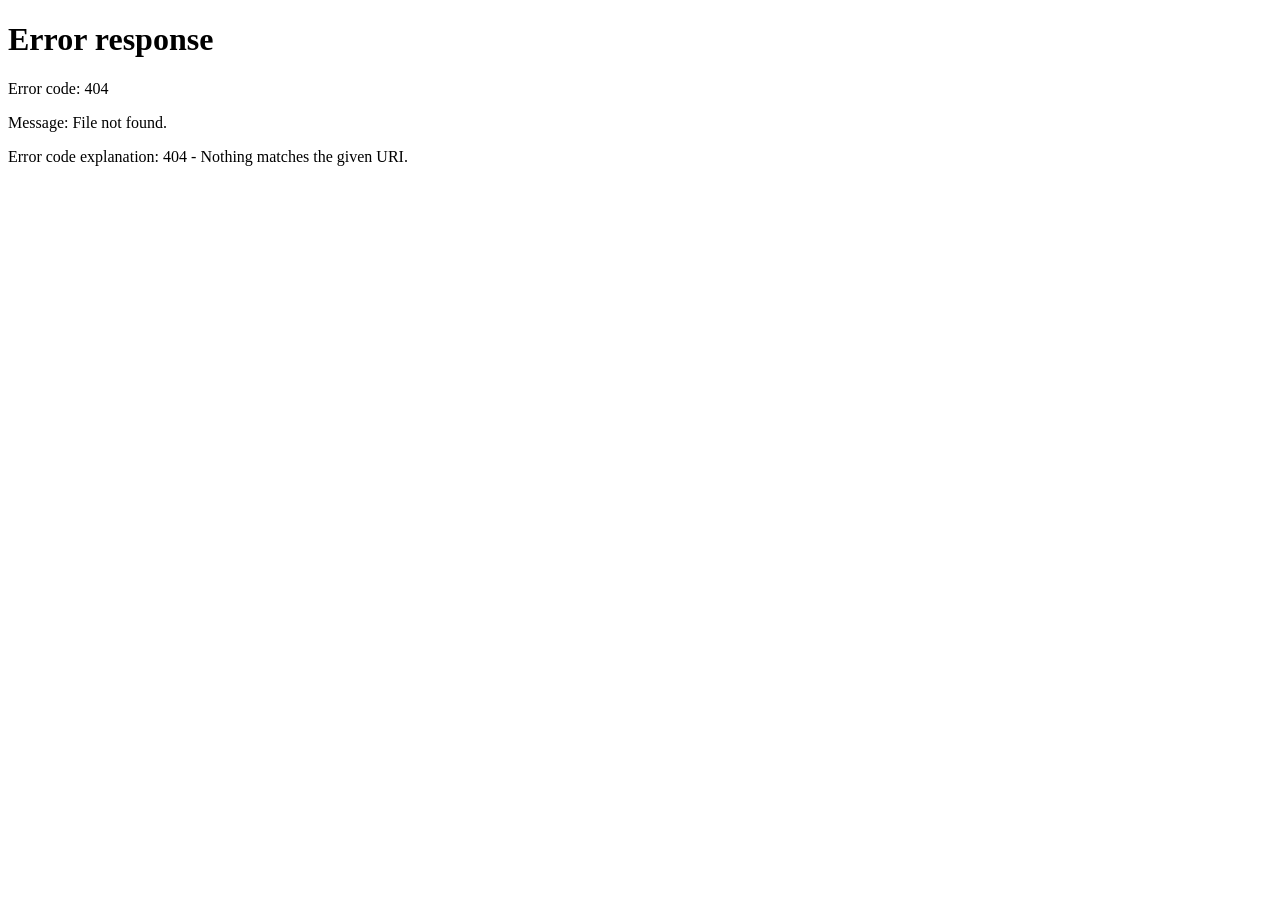
==== src/main/resources/templates/collection.html @ 4d5d4e9e "fix jwt" ====
<!DOCTYPE html>
<html lang="vi" xmlns:th="http://www.thymeleaf.org">
<head>
    <meta charset="UTF-8">
    <title>Chi tiết Collection</title>
    <style>
        body { font-family: -apple-system, BlinkMacSystemFont, "Segoe UI", Roboto, sans-serif; margin: 0; background-color: #f9f9f9; }
        #app { max-width: 900px; margin: 2rem auto; padding: 2rem; background: #fff; border-radius: 8px; box-shadow: 0 4px 12px rgba(0,0,0,0.05); }
        header { display: flex; justify-content: space-between; align-items: center; border-bottom: 2px solid #f0f0f0; padding-bottom: 1rem; }
        header h1 { margin: 0; color: #333; }
        #logoutButton { background: #dc3545; color: white; border: none; padding: 10px 15px; border-radius: 6px; cursor: pointer; font-size: 0.9rem; }

        .page-title { display: flex; justify-content: space-between; align-items: center; margin-top: 2rem; }
        #createFolderBtn { background: #007bff; color: white; border: none; padding: 10px 15px; border-radius: 6px; cursor: pointer; font-size: 0.9rem; }

        #folder-list { list-style: none; padding: 0; }
        #folder-list li a { display: flex; justify-content: space-between; align-items: center; background: #fafafa; border: 1px solid #ddd; padding: 1rem; margin-top: 1rem; border-radius: 6px; text-decoration: none; color: inherit; }
        #folder-list li a:hover { background: #f0f0f0; border-color: #007bff; }
        #folder-list li strong { font-size: 1.1rem; color: #0056b3; }

        #error-message { color: #dc3545; font-weight: bold; margin-top: 1rem; }
        .breadcrumb { font-size: 1.2rem; margin-bottom: 1rem; }
        .breadcrumb a { color: #007bff; text-decoration: none; }
        .breadcrumb span { color: #6c757d; }

        /* CSS cho Modal (Pop-up) */
        .modal { display: none; position: fixed; z-index: 1000; left: 0; top: 0; width: 100%; height: 100%; overflow: auto; background-color: rgba(0,0,0,0.4); }
        .modal-content { background-color: #fefefe; margin: 15% auto; padding: 20px; border: 1px solid #888; width: 80%; max-width: 400px; border-radius: 8px; }
        .close { color: #aaa; float: right; font-size: 28px; font-weight: bold; cursor: pointer; }
        .form-group { margin-bottom: 1rem; }
        .form-group label { display: block; margin-bottom: 5px; }
        .form-group input { width: 95%; padding: 10px; border: 1px solid #ddd; border-radius: 4px; }
        .modal-button { background: #007bff; color: white; padding: 10px 15px; border: none; border-radius: 4px; cursor: pointer; }
    </style>
</head>
<body>

<div id="app">
    <header>
        <h1 id="page-title">...</h1>
        <button id="logoutButton">Đăng xuất</button>
    </header>

    <main>
        <div class="breadcrumb">
            <a href="/">Trang chủ</a> /
            <span id="collection-name-breadcrumb">...</span>
        </div>

        <div class="page-title">
            <h2>Danh sách Folder</h2>
            <button id="createFolderBtn">+ Tạo Folder Mới</button>
        </div>

        <ul id="folder-list">
        </ul>
        <div id="error-message"></div>
    </main>
</div>

<div id="createFolderModal" class="modal">
    <div class="modal-content">
        <span class="close">&times;</span>
        <h2>Tạo Folder Mới</h2>
        <form id="createFolderForm">
            <div class="form-group">
                <label for="folderName">Tên Folder:</label>
                <input type="text" id="folderName" required>
            </div>
            <button type="submit" class="modal-button">Tạo</button>
        </form>
        <div id="modal-error" style="color: red; margin-top: 10px;"></div>
    </div>
</div>

<script>
    const token = localStorage.getItem('jwtToken');
    if (!token) {
        window.location.href = '/login';
    }

    // 1. LẤY THÔNG TIN TỪ URL
    const urlParams = new URLSearchParams(window.location.search);
    const collectionId = urlParams.get('id');
    const collectionName = urlParams.get('name');

    // Lấy các phần tử HTML
    document.getElementById('page-title').textContent = `Collection: ${collectionName}`;
    document.getElementById('collection-name-breadcrumb').textContent = collectionName;

    const folderList = document.getElementById('folder-list');
    const errorDiv = document.getElementById('error-message');
    const logoutButton = document.getElementById('logoutButton');

    // Các phần tử của Modal
    const modal = document.getElementById('createFolderModal');
    const createBtn = document.getElementById('createFolderBtn');
    const closeBtn = document.querySelector('.close');
    const createFolderForm = document.getElementById('createFolderForm');
    const folderNameInput = document.getElementById('folderName');
    const modalError = document.getElementById('modal-error');

    // Hàm gọi API (dùng chung)
    async function fetchApi(url, options = {}) {
        const defaultOptions = {
            method: 'GET',
            headers: {
                'Authorization': 'Bearer ' + token,
                'Content-Type': 'application/json'
            }
        };
        const response = await fetch(url, { ...defaultOptions, ...options });
        if (response.status === 401 || response.status === 403) throw new Error('Token không hợp lệ hoặc đã hết hạn.');
        if (!response.ok) {
            const errorText = await response.text();
            throw new Error(errorText || 'Đã xảy ra lỗi.');
        }
        const contentType = response.headers.get("content-type");
        if (contentType && contentType.indexOf("application/json") !== -1) return response.json();
        return response.text();
    }

    // Hàm lấy danh sách folder
    async function loadFolders() {
        if (!collectionId) {
            errorDiv.textContent = "Không tìm thấy Collection ID.";
            return;
        }
        try {
            // 2. GỌI API ĐỂ LẤY FOLDERS
            const folders = await fetchApi(`/folders/by-collection/${collectionId}`);
            displayFolders(folders);
        } catch (error) {
            handleAuthError(error);
        }
    }

    // Hàm hiển thị folder lên HTML
    function displayFolders(folders) {
    folderList.innerHTML = '';
        if (folders.length === 0) {
            folderList.innerHTML = '<li>Collection này chưa có folder nào.</li>';
            return;
        }
        for (const folder of folders) {
            const li = document.createElement('li');
            const a = document.createElement('a');

            // SỬA DÒNG NÀY:
            // Thêm &collectionId=${collectionId} để truyền ID collection sang trang sau
            a.href = `/folder?id=${folder.id}&name=${encodeURIComponent(folder.name)}&collectionId=${collectionId}`;

            a.innerHTML = `<strong>${folder.name}</strong>`;
            li.appendChild(a);
            folderList.appendChild(li);
        }
    }

    // === XỬ LÝ TẠO FOLDER MỚI ===
    createBtn.onclick = () => {
        modal.style.display = "block";
        modalError.textContent = "";
        folderNameInput.value = "";
    }
    closeBtn.onclick = () => { modal.style.display = "none"; }
    window.onclick = (event) => {
        if (event.target == modal) { modal.style.display = "none"; }
    }

    // 4. GỌI API TẠO FOLDER
    createFolderForm.addEventListener('submit', async (event) => {
        event.preventDefault();
        const folderName = folderNameInput.value;

        try {
            // API của bạn yêu cầu 'nameFolder' và 'collectionId'
            await fetchApi('/folders/create', {
                method: 'POST',
                body: JSON.stringify({
                    nameFolder: folderName,
                    collectionId: collectionId
                })
            });

            loadFolders(); // Tải lại danh sách
            modal.style.display = "none"; // Đóng modal

        } catch (error) {
            modalError.textContent = "Lỗi: " + error.message;
        }
    });

    // Hàm xử lý khi token hỏng/hết hạn
    function handleAuthError(error) {
        console.error('Lỗi xác thực:', error.message);
        errorDiv.textContent = 'Phiên đăng nhập hết hạn. Đang chuyển về trang đăng nhập...';
        localStorage.removeItem('jwtToken');
        setTimeout(() => { window.location.href = '/login'; }, 2000);
    }

    // Xử lý đăng xuất
    logoutButton.addEventListener('click', () => {
        localStorage.removeItem('jwtToken');
        window.location.href = '/login';
    });

    // Chạy hàm khi trang được tải
    loadFolders();

</script>

</body>
</html>
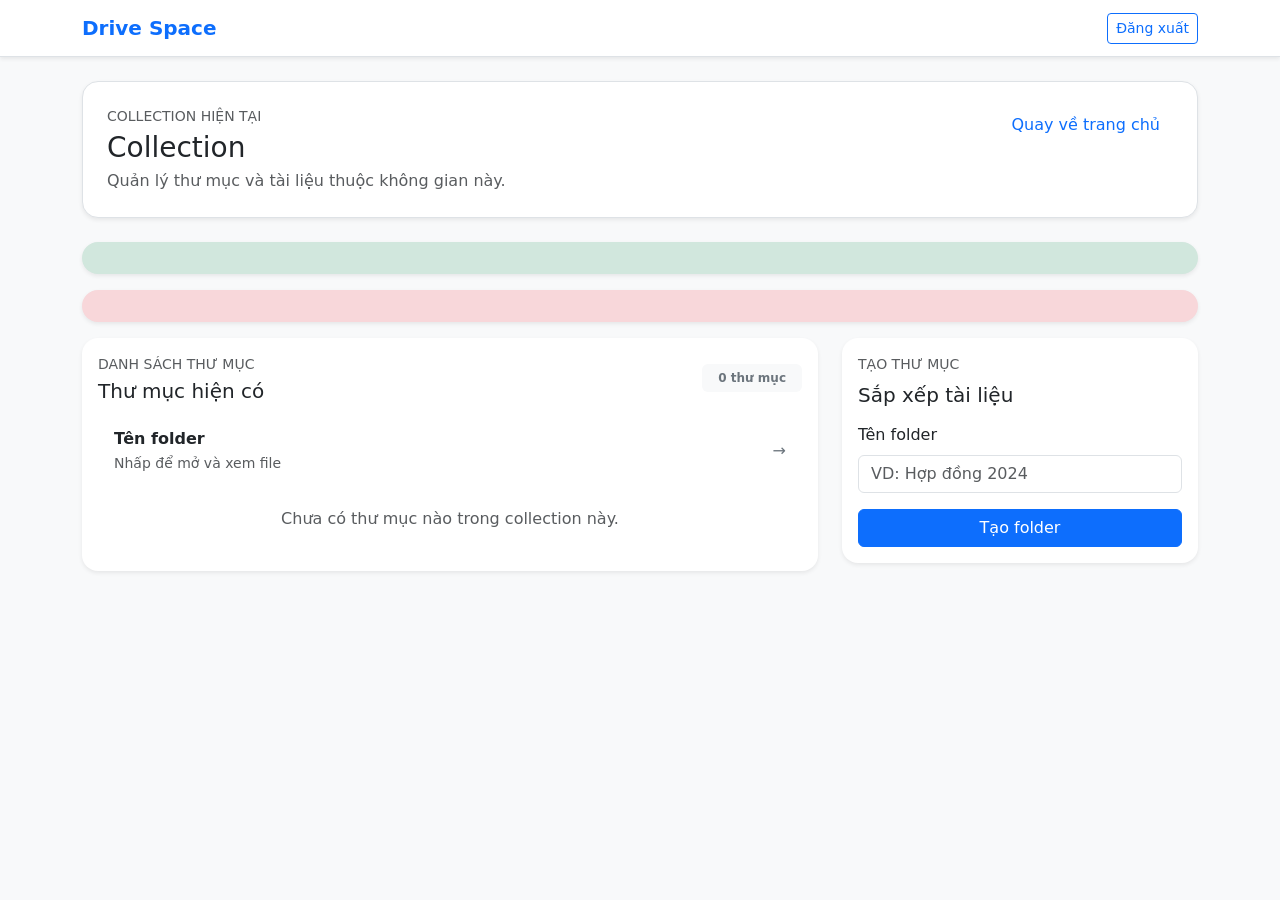
==== commit 88edc8f3: "update UI drive" ====
--- a/src/main/resources/templates/collection.html
+++ b/src/main/resources/templates/collection.html
@@ -2,212 +2,88 @@
 <html lang="vi" xmlns:th="http://www.thymeleaf.org">
 <head>
     <meta charset="UTF-8">
-    <title>Chi tiết Collection</title>
-    <style>
-        body { font-family: -apple-system, BlinkMacSystemFont, "Segoe UI", Roboto, sans-serif; margin: 0; background-color: #f9f9f9; }
-        #app { max-width: 900px; margin: 2rem auto; padding: 2rem; background: #fff; border-radius: 8px; box-shadow: 0 4px 12px rgba(0,0,0,0.05); }
-        header { display: flex; justify-content: space-between; align-items: center; border-bottom: 2px solid #f0f0f0; padding-bottom: 1rem; }
-        header h1 { margin: 0; color: #333; }
-        #logoutButton { background: #dc3545; color: white; border: none; padding: 10px 15px; border-radius: 6px; cursor: pointer; font-size: 0.9rem; }
+    <meta name="viewport" content="width=device-width, initial-scale=1">
+    <title>Collection</title>
+    <link rel="stylesheet" href="https://cdn.jsdelivr.net/npm/bootstrap@5.3.3/dist/css/bootstrap.min.css" integrity="sha384-QWTKZyjpPEjISv5WaRU9OFeRpok6YctnYmDr5pNlyT2bRjXh0JMhjY6hW+ALEwIH" crossorigin="anonymous">
+</head>
+<body class="bg-light">
+<nav class="navbar navbar-expand-lg bg-white border-bottom shadow-sm mb-4">
+    <div class="container">
+        <a class="navbar-brand fw-semibold text-primary" href="/">Drive Space</a>
+        <div class="ms-auto">
+            <form th:action="@{/logout}" method="post">
+                <button type="submit" class="btn btn-outline-primary btn-sm">Đăng xuất</button>
+            </form>
+        </div>
+    </div>
+</nav>
 
-        .page-title { display: flex; justify-content: space-between; align-items: center; margin-top: 2rem; }
-        #createFolderBtn { background: #007bff; color: white; border: none; padding: 10px 15px; border-radius: 6px; cursor: pointer; font-size: 0.9rem; }
+<main class="container pb-5">
+    <div class="bg-white border rounded-4 shadow-sm p-3 p-lg-4 mb-4">
+        <div class="d-flex flex-column flex-md-row justify-content-between gap-3">
+            <div>
+                <p class="text-uppercase text-muted small mb-1">Collection hiện tại</p>
+                <h1 class="h3 mb-1" th:text="${collectionName}">Collection</h1>
+                <p class="text-muted mb-0">Quản lý thư mục và tài liệu thuộc không gian này.</p>
+            </div>
+            <div class="text-md-end">
+                <a href="/" class="btn btn-link text-decoration-none">Quay về trang chủ</a>
+            </div>
+        </div>
+    </div>
 
-        #folder-list { list-style: none; padding: 0; }
-        #folder-list li a { display: flex; justify-content: space-between; align-items: center; background: #fafafa; border: 1px solid #ddd; padding: 1rem; margin-top: 1rem; border-radius: 6px; text-decoration: none; color: inherit; }
-        #folder-list li a:hover { background: #f0f0f0; border-color: #007bff; }
-        #folder-list li strong { font-size: 1.1rem; color: #0056b3; }
+    <div th:if="${message}" class="alert alert-success rounded-4 border-0 shadow-sm" th:text="${message}"></div>
+    <div th:if="${error}" class="alert alert-danger rounded-4 border-0 shadow-sm" th:text="${error}"></div>
 
-        #error-message { color: #dc3545; font-weight: bold; margin-top: 1rem; }
-        .breadcrumb { font-size: 1.2rem; margin-bottom: 1rem; }
-        .breadcrumb a { color: #007bff; text-decoration: none; }
-        .breadcrumb span { color: #6c757d; }
+    <div class="row g-4">
+        <section class="col-12 col-lg-8">
+            <div class="card border-0 shadow-sm rounded-4 h-100">
+                <div class="card-body">
+                    <div class="d-flex align-items-center justify-content-between mb-3">
+                        <div>
+                            <p class="text-uppercase text-muted small mb-1">Danh sách thư mục</p>
+                            <h2 class="h5 mb-0">Thư mục hiện có</h2>
+                        </div>
+                        <span class="badge text-bg-light text-secondary px-3 py-2" th:text="${danhSachFolder.size()} + ' thư mục'">0 thư mục</span>
+                    </div>
 
-        /* CSS cho Modal (Pop-up) */
-        .modal { display: none; position: fixed; z-index: 1000; left: 0; top: 0; width: 100%; height: 100%; overflow: auto; background-color: rgba(0,0,0,0.4); }
-        .modal-content { background-color: #fefefe; margin: 15% auto; padding: 20px; border: 1px solid #888; width: 80%; max-width: 400px; border-radius: 8px; }
-        .close { color: #aaa; float: right; font-size: 28px; font-weight: bold; cursor: pointer; }
-        .form-group { margin-bottom: 1rem; }
-        .form-group label { display: block; margin-bottom: 5px; }
-        .form-group input { width: 95%; padding: 10px; border: 1px solid #ddd; border-radius: 4px; }
-        .modal-button { background: #007bff; color: white; padding: 10px 15px; border: none; border-radius: 4px; cursor: pointer; }
-    </style>
-</head>
-<body>
+                    <div class="list-group list-group-flush" th:if="${!#lists.isEmpty(danhSachFolder)}">
+                        <a class="list-group-item list-group-item-action d-flex justify-content-between align-items-center"
+                           th:each="folder : ${danhSachFolder}"
+                           th:href="@{/folder(id=${folder.id})}">
+                            <div>
+                                <div class="fw-semibold" th:text="${folder.name}">Tên folder</div>
+                                <small class="text-muted">Nhấp để mở và xem file</small>
+                            </div>
+                            <span class="text-secondary">&rarr;</span>
+                        </a>
+                    </div>
 
-<div id="app">
-    <header>
-        <h1 id="page-title">...</h1>
-        <button id="logoutButton">Đăng xuất</button>
-    </header>
+                    <div class="text-center text-muted py-4" th:if="${#lists.isEmpty(danhSachFolder)}">
+                        Chưa có thư mục nào trong collection này.
+                    </div>
+                </div>
+            </div>
+        </section>
 
-    <main>
-        <div class="breadcrumb">
-            <a href="/">Trang chủ</a> /
-            <span id="collection-name-breadcrumb">...</span>
-        </div>
+        <aside class="col-12 col-lg-4">
+            <div class="card border-0 shadow-sm rounded-4">
+                <div class="card-body">
+                    <p class="text-uppercase text-muted small mb-2">Tạo thư mục</p>
+                    <h2 class="h5 mb-3">Sắp xếp tài liệu</h2>
+                    <form th:action="@{/folder/create}" method="post" th:object="${newFolder}">
+                        <div class="mb-3">
+                            <label for="nameFolder" class="form-label">Tên folder</label>
+                            <input id="nameFolder" type="text" th:field="*{nameFolder}" class="form-control" placeholder="VD: Hợp đồng 2024" required>
+                        </div>
+                        <input type="hidden" th:field="*{collectionId}">
+                        <button type="submit" class="btn btn-primary w-100">Tạo folder</button>
+                    </form>
+                </div>
+            </div>
+        </aside>
+    </div>
+</main>
+</body>
+</html>
 
-        <div class="page-title">
-            <h2>Danh sách Folder</h2>
-            <button id="createFolderBtn">+ Tạo Folder Mới</button>
-        </div>
-
-        <ul id="folder-list">
-        </ul>
-        <div id="error-message"></div>
-    </main>
-</div>
-
-<div id="createFolderModal" class="modal">
-    <div class="modal-content">
-        <span class="close">&times;</span>
-        <h2>Tạo Folder Mới</h2>
-        <form id="createFolderForm">
-            <div class="form-group">
-                <label for="folderName">Tên Folder:</label>
-                <input type="text" id="folderName" required>
-            </div>
-            <button type="submit" class="modal-button">Tạo</button>
-        </form>
-        <div id="modal-error" style="color: red; margin-top: 10px;"></div>
-    </div>
-</div>
-
-<script>
-    const token = localStorage.getItem('jwtToken');
-    if (!token) {
-        window.location.href = '/login';
-    }
-
-    // 1. LẤY THÔNG TIN TỪ URL
-    const urlParams = new URLSearchParams(window.location.search);
-    const collectionId = urlParams.get('id');
-    const collectionName = urlParams.get('name');
-
-    // Lấy các phần tử HTML
-    document.getElementById('page-title').textContent = `Collection: ${collectionName}`;
-    document.getElementById('collection-name-breadcrumb').textContent = collectionName;
-
-    const folderList = document.getElementById('folder-list');
-    const errorDiv = document.getElementById('error-message');
-    const logoutButton = document.getElementById('logoutButton');
-
-    // Các phần tử của Modal
-    const modal = document.getElementById('createFolderModal');
-    const createBtn = document.getElementById('createFolderBtn');
-    const closeBtn = document.querySelector('.close');
-    const createFolderForm = document.getElementById('createFolderForm');
-    const folderNameInput = document.getElementById('folderName');
-    const modalError = document.getElementById('modal-error');
-
-    // Hàm gọi API (dùng chung)
-    async function fetchApi(url, options = {}) {
-        const defaultOptions = {
-            method: 'GET',
-            headers: {
-                'Authorization': 'Bearer ' + token,
-                'Content-Type': 'application/json'
-            }
-        };
-        const response = await fetch(url, { ...defaultOptions, ...options });
-        if (response.status === 401 || response.status === 403) throw new Error('Token không hợp lệ hoặc đã hết hạn.');
-        if (!response.ok) {
-            const errorText = await response.text();
-            throw new Error(errorText || 'Đã xảy ra lỗi.');
-        }
-        const contentType = response.headers.get("content-type");
-        if (contentType && contentType.indexOf("application/json") !== -1) return response.json();
-        return response.text();
-    }
-
-    // Hàm lấy danh sách folder
-    async function loadFolders() {
-        if (!collectionId) {
-            errorDiv.textContent = "Không tìm thấy Collection ID.";
-            return;
-        }
-        try {
-            // 2. GỌI API ĐỂ LẤY FOLDERS
-            const folders = await fetchApi(`/folders/by-collection/${collectionId}`);
-            displayFolders(folders);
-        } catch (error) {
-            handleAuthError(error);
-        }
-    }
-
-    // Hàm hiển thị folder lên HTML
-    function displayFolders(folders) {
-    folderList.innerHTML = '';
-        if (folders.length === 0) {
-            folderList.innerHTML = '<li>Collection này chưa có folder nào.</li>';
-            return;
-        }
-        for (const folder of folders) {
-            const li = document.createElement('li');
-            const a = document.createElement('a');
-
-            // SỬA DÒNG NÀY:
-            // Thêm &collectionId=${collectionId} để truyền ID collection sang trang sau
-            a.href = `/folder?id=${folder.id}&name=${encodeURIComponent(folder.name)}&collectionId=${collectionId}`;
-
-            a.innerHTML = `<strong>${folder.name}</strong>`;
-            li.appendChild(a);
-            folderList.appendChild(li);
-        }
-    }
-
-    // === XỬ LÝ TẠO FOLDER MỚI ===
-    createBtn.onclick = () => {
-        modal.style.display = "block";
-        modalError.textContent = "";
-        folderNameInput.value = "";
-    }
-    closeBtn.onclick = () => { modal.style.display = "none"; }
-    window.onclick = (event) => {
-        if (event.target == modal) { modal.style.display = "none"; }
-    }
-
-    // 4. GỌI API TẠO FOLDER
-    createFolderForm.addEventListener('submit', async (event) => {
-        event.preventDefault();
-        const folderName = folderNameInput.value;
-
-        try {
-            // API của bạn yêu cầu 'nameFolder' và 'collectionId'
-            await fetchApi('/folders/create', {
-                method: 'POST',
-                body: JSON.stringify({
-                    nameFolder: folderName,
-                    collectionId: collectionId
-                })
-            });
-
-            loadFolders(); // Tải lại danh sách
-            modal.style.display = "none"; // Đóng modal
-
-        } catch (error) {
-            modalError.textContent = "Lỗi: " + error.message;
-        }
-    });
-
-    // Hàm xử lý khi token hỏng/hết hạn
-    function handleAuthError(error) {
-        console.error('Lỗi xác thực:', error.message);
-        errorDiv.textContent = 'Phiên đăng nhập hết hạn. Đang chuyển về trang đăng nhập...';
-        localStorage.removeItem('jwtToken');
-        setTimeout(() => { window.location.href = '/login'; }, 2000);
-    }
-
-    // Xử lý đăng xuất
-    logoutButton.addEventListener('click', () => {
-        localStorage.removeItem('jwtToken');
-        window.location.href = '/login';
-    });
-
-    // Chạy hàm khi trang được tải
-    loadFolders();
-
-</script>
-
-</body>
-</html>
